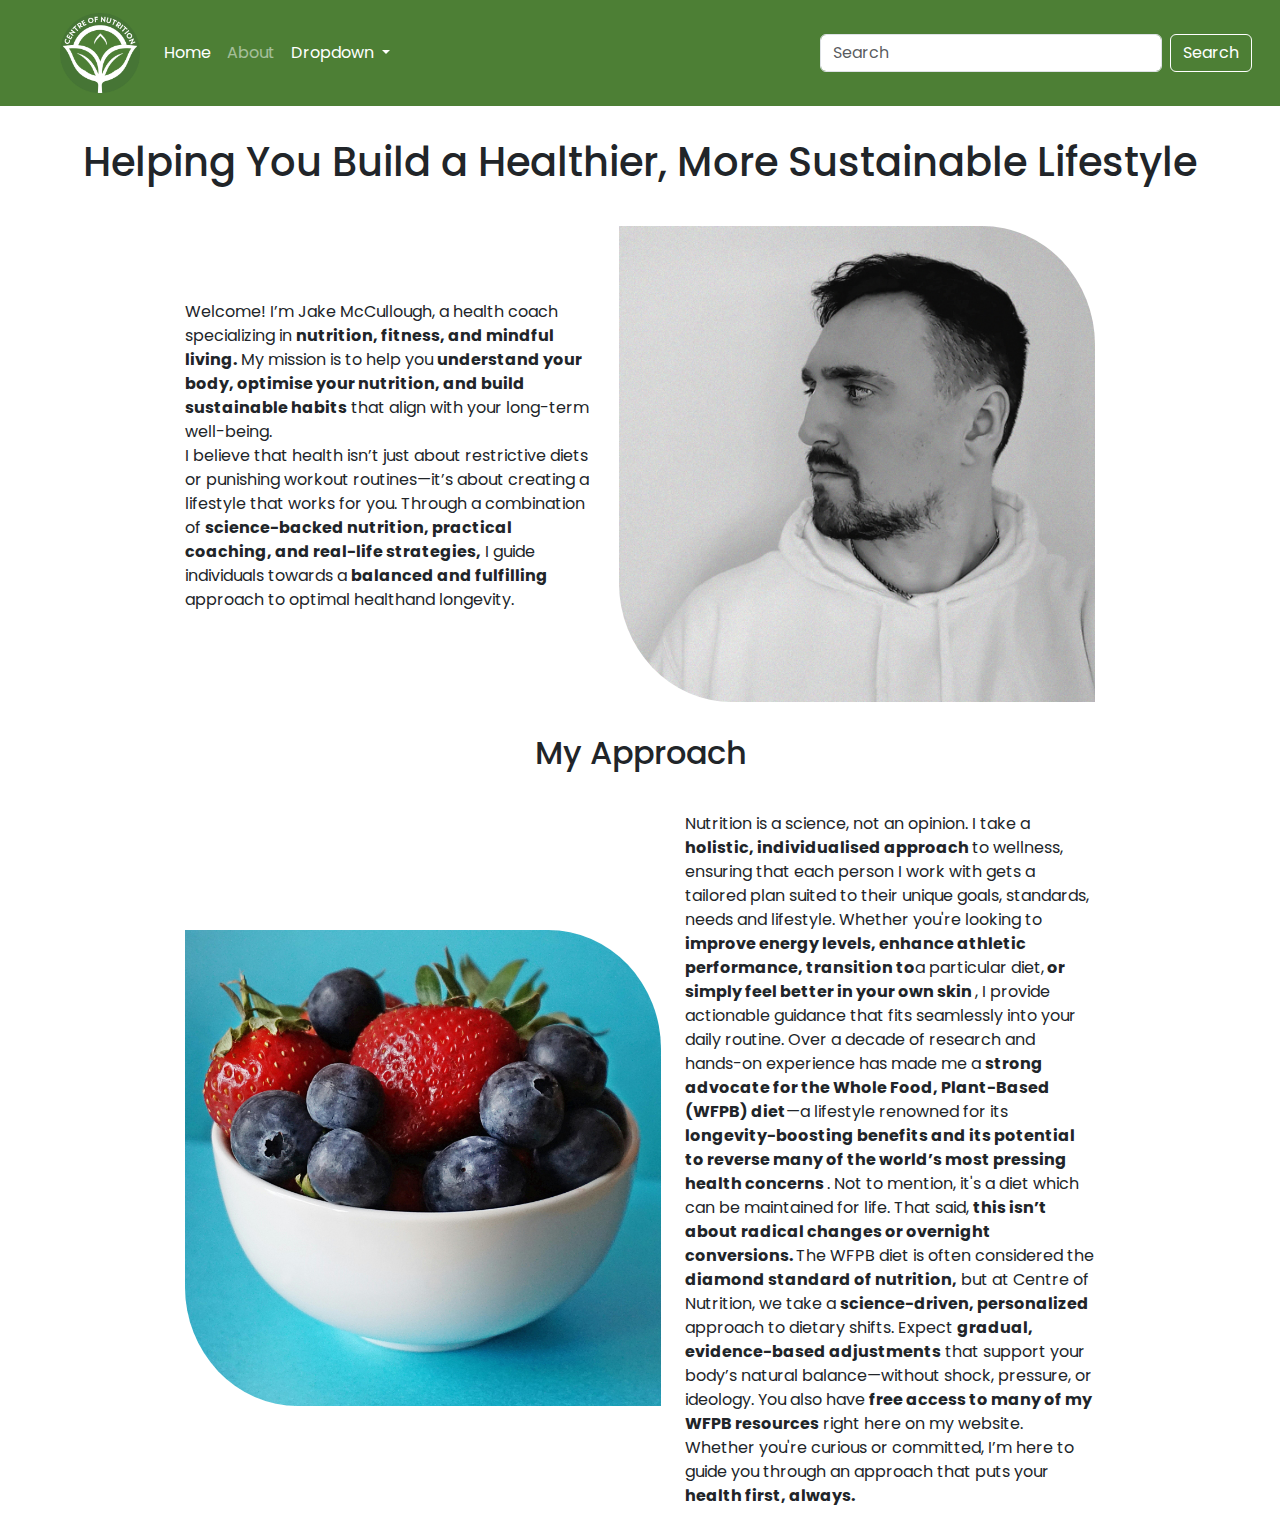
==== about.html @ bb360e1c "add about content" ====
<!DOCTYPE html>
<html lang="en">
  <head>
    <meta charset="UTF-8" />
    <meta name="viewport" content="width=device-width, initial-scale=1.0" />
    <title>Document</title>
    <!--bootstrap CSS-->
    <link
      href="https://cdn.jsdelivr.net/npm/bootstrap@5.3.3/dist/css/bootstrap.min.css"
      rel="stylesheet"
      integrity="sha384-QWTKZyjpPEjISv5WaRU9OFeRpok6YctnYmDr5pNlyT2bRjXh0JMhjY6hW+ALEwIH"
      crossorigin="anonymous"
    />
    <!--custom CSS-->
    <link rel="stylesheet" href="Assets/CSS/style.css" />

    <!--poppins font embed code-->
    <link rel="preconnect" href="https://fonts.googleapis.com" />
    <link rel="preconnect" href="https://fonts.gstatic.com" crossorigin />
    <link
      href="https://fonts.googleapis.com/css2?family=Poppins:ital,wght@0,100;0,200;0,300;0,400;0,500;0,600;0,700;0,800;0,900;1,100;1,200;1,300;1,400;1,500;1,600;1,700;1,800;1,900&display=swap"
      rel="stylesheet"
    />

    <!--favicon-->
    <link
      rel="apple-touch-icon"
      sizes="180x180"
      href="Assets/favicon_con/apple-touch-icon.png"
    />
    <link
      rel="icon"
      type="image/png"
      sizes="32x32"
      href="Assets/favicon_con/favicon-32x32.png"
    />
    <link
      rel="icon"
      type="image/png"
      sizes="16x16"
      href="Assets/favicon_con/favicon-16x16.png"
    />
    <link rel="manifest" href="Assets/favicon_con/site.webmanifest" />
  </head>
  <body>
    <nav class="navbar navbar-expand-lg">
      <div class="container-fluid">
        <a class="navbar-brand" href="#"
          ><img src="Assets/Images/Emblem.png" alt=""
        /></a>
        <button
          class="navbar-toggler"
          type="button"
          data-bs-toggle="collapse"
          data-bs-target="#navbarSupportedContent"
          aria-controls="navbarSupportedContent"
          aria-expanded="false"
          aria-label="Toggle navigation"
        >
          <span class="navbar-toggler-icon"></span>
        </button>
        <div class="collapse navbar-collapse" id="navbarSupportedContent">
          <ul class="navbar-nav me-auto mb-2 mb-lg-0">
            <li class="nav-item">
              <a class="nav-link" href="index.html">Home</a>
            </li>
            <li class="nav-item">
              <a
                class="nav-link active disabled"
                aria-current="page"
                href="about.html"
                aria-disabled="true"
                >About</a
              >
            </li>
            <li class="nav-item dropdown">
              <a
                class="nav-link dropdown-toggle"
                href="#"
                role="button"
                data-bs-toggle="dropdown"
                aria-expanded="false"
              >
                Dropdown
              </a>
              <ul class="dropdown-menu">
                <li><a class="dropdown-item" href="#">Action</a></li>
                <li><a class="dropdown-item" href="#">Another action</a></li>
                <li><hr class="dropdown-divider" /></li>
                <li>
                  <a class="dropdown-item" href="#">Something else here</a>
                </li>
              </ul>
            </li>
          </ul>
          <form class="d-flex" role="search">
            <input
              class="form-control me-2"
              type="search"
              placeholder="Search"
              aria-label="Search"
            />
            <button class="btn btn-outline-success" type="submit">
              Search
            </button>
          </form>
        </div>
      </div>
    </nav>
    <div class="row justify-content-center align-items-center">
      <h1 class="col-12 text-center">
        Helping You Build a Healthier, More Sustainable Lifestyle
      </h1>
      <p class="col-md-4 text-start">
        Welcome! I’m​ Jake McCullough, a health coach specializing in
        <strong>nutrition, fitness, and mindful living.</strong> My mission is
        to help you
        <strong
          >understand your body, optimi​se your nutrition, and build sustainable
          habits</strong
        >
        that align with your long-term well-being. <br />
        I believe that health isn’t just about restrictive diets or punishing
        workout routines​—it’s about creating a lifestyle that works for you.
        Through a combination of
        <strong
          >science-backed nutrition, practical coaching, and real-life
          strategies,</strong
        >
        I guide individuals towards a
        <strong>balanced and fulfilling</strong> approach to ​optimal health​
        and longevity.
      </p>
      <img
        class="col-md-6 abtImg"
        src="Assets/Images/jakemugshot.jpg"
        alt=""
      />
    </div>
    <div class="row justify-content-center align-items-center">
      <h2 class="col-10 text-center">My Approach</h2>
      <img class="col-md-6 abtImg" src="Assets/Images/fruit.jpg" alt="">
      <p class="col-md-4 text-start">
        Nutrition is a science, not an opinion. I take a
        <strong> holistic, individuali​sed approach </strong> to wellness,
        ensuring that each person I work with gets a tailored plan suited to
        their unique ​goals, ​standards, needs and lifestyle. Whether you're
        looking to <strong>
          improve energy levels, enhance athletic performance,
          transition to
        </strong> ​a particular diet,<strong>
           or simply feel better in your own
          skin
        </strong>, I provide actionable guidance that fits seamlessly into your daily
        routine.​ Over a decade of research and hands-on experience has made me
        a <strong>strong advocate for the Whole Food, Plant-Based (WFPB) diet</strong>—a
        lifestyle renowned for its <strong>
          longevity-boosting benefits and its potential
          to reverse many of the world’s most pressing health concerns
        </strong>.​ Not to
        mention, it's a diet which can be maintained for life. That said, <strong>
          this
          isn’t about radical changes or overnight conversions.
        </strong> The WFPB diet is
        often considered the <strong>​diamond standard of nutrition,</strong> but at Centre of
        Nutrition, we take a <strong>science-driven, personali​zed</strong> approach to dietary
        shifts. Expect <strong>gradual, evidence-based adjustments</strong> that support your
        body’s natural balance—without shock, pressure, or ideology. You also
        have <strong>free access to many of my WFPB resources</strong> right here on my website.
        Whether you're curious or committed, I’m here to guide you through an
        approach that puts your <strong>health first, always.</strong>
      </p>
    </div>
  </body>
</html>
---- Assets/CSS/style.css ----
@import "overlay.css";



body {
    font-family: Poppins, sans-serif;
    background-color: white;
}

.navbar {
    background-color: #4D7F35;
}

nav .nav-link {
    color: white;
}


.nav-link.disabled {
    color: white;
    pointer-events: none;
    opacity: 0.5;
}

.navbar .nav-link.active {
    color: white;
}

.navbar .btn {
    color: white;
    border: 1px solid white;
    margin-right: 1rem; 
}

.navbar .btn:hover {
    background-color: white;
    color: #4D7F35;
}

.navbar-brand img {
    margin-left: 3rem;
    max-height: 5rem;
}

.hero-container {
    position: relative;
}

.hero-container img {
    filter: brightness(30%);
    max-width: 100%;
}

.hero-text {
    position: absolute;
    top: 50%;
    left: 50%;
    transform: translate(-50%, -50%);
    color: white;
    text-align: center;
}

h1 {
    padding-top: 2rem;
    padding-bottom: 2rem;   
}

h2 {
    padding-top: 2rem;
    padding-bottom: 2rem;
}

.abtImg {
    border-radius: 0% 25% 0% 25%;
    max-width: 500px;
}
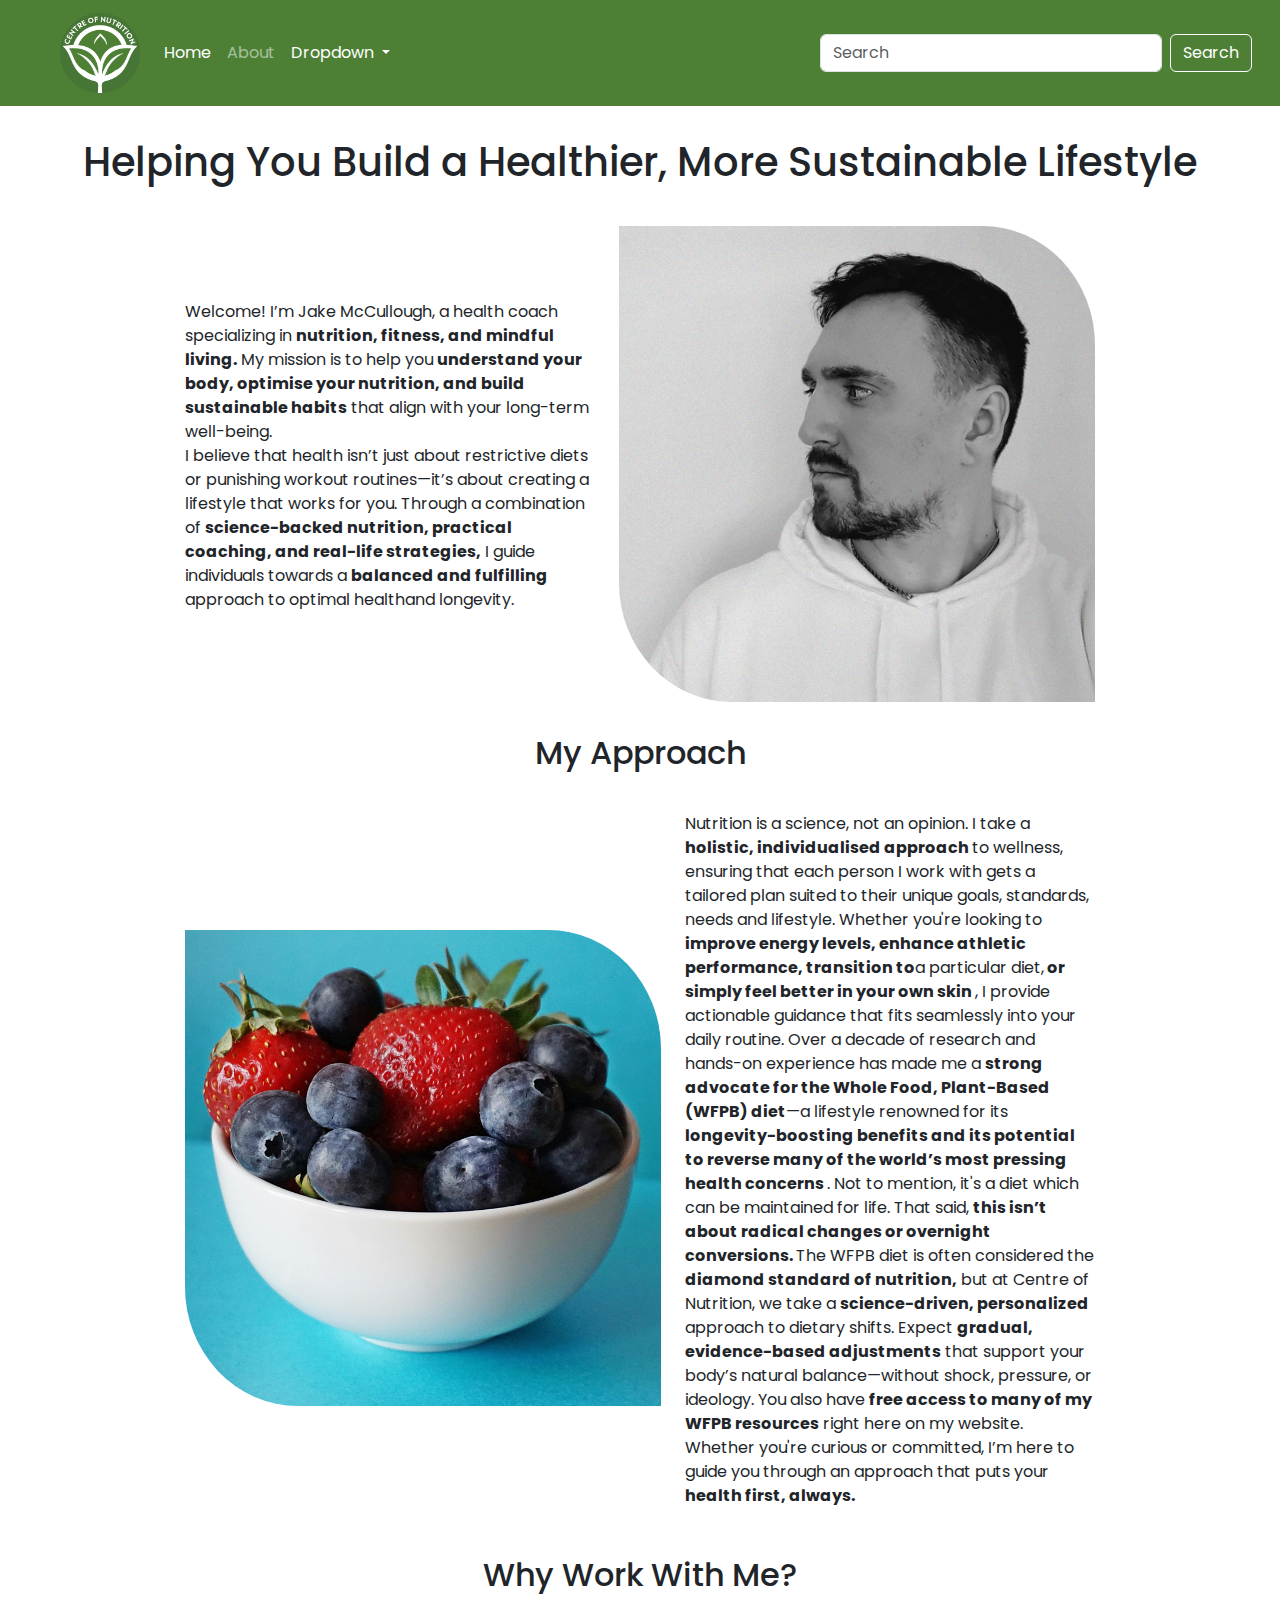
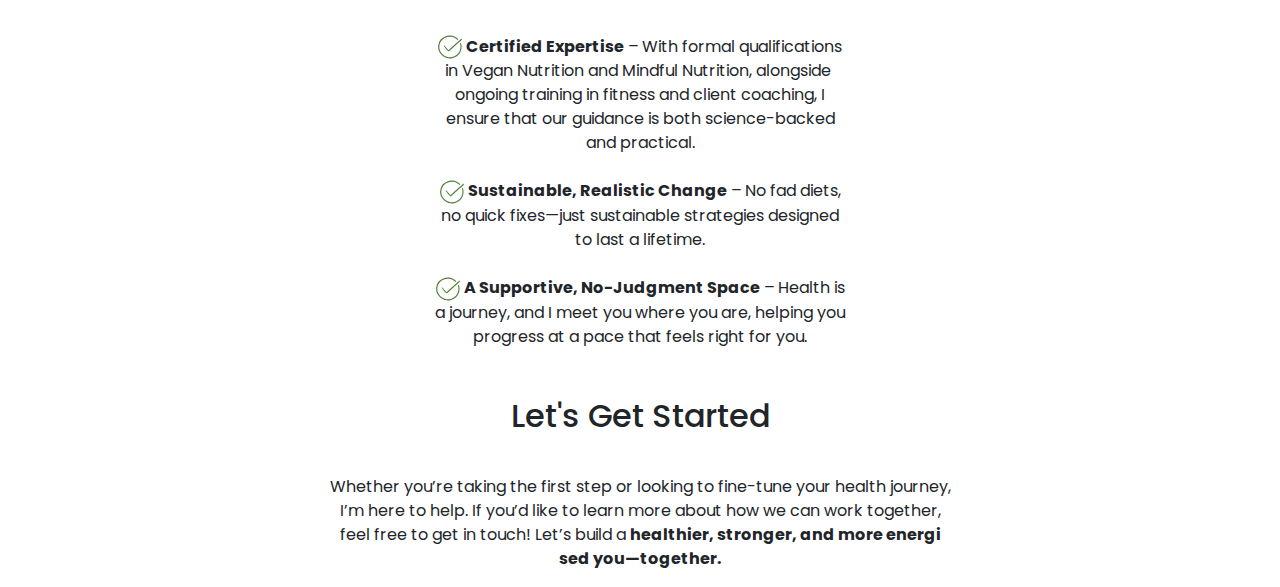
==== commit ac7c080d: "add all about content" ====
--- a/about.html
+++ b/about.html
@@ -131,44 +131,121 @@
         <strong>balanced and fulfilling</strong> approach to ​optimal health​
         and longevity.
       </p>
-      <img
-        class="col-md-6 abtImg"
-        src="Assets/Images/jakemugshot.jpg"
-        alt=""
-      />
+      <img class="col-md-6 abtImg" src="Assets/Images/jakemugshot.jpg" alt="" />
     </div>
     <div class="row justify-content-center align-items-center">
       <h2 class="col-10 text-center">My Approach</h2>
-      <img class="col-md-6 abtImg" src="Assets/Images/fruit.jpg" alt="">
+      <img class="col-md-6 abtImg" src="Assets/Images/fruit.jpg" alt="" />
       <p class="col-md-4 text-start">
         Nutrition is a science, not an opinion. I take a
         <strong> holistic, individuali​sed approach </strong> to wellness,
         ensuring that each person I work with gets a tailored plan suited to
         their unique ​goals, ​standards, needs and lifestyle. Whether you're
-        looking to <strong>
-          improve energy levels, enhance athletic performance,
-          transition to
-        </strong> ​a particular diet,<strong>
-           or simply feel better in your own
-          skin
-        </strong>, I provide actionable guidance that fits seamlessly into your daily
+        looking to
+        <strong>
+          improve energy levels, enhance athletic performance, transition to
+        </strong>
+        ​a particular diet,<strong>
+          or simply feel better in your own skin </strong
+        >, I provide actionable guidance that fits seamlessly into your daily
         routine.​ Over a decade of research and hands-on experience has made me
-        a <strong>strong advocate for the Whole Food, Plant-Based (WFPB) diet</strong>—a
-        lifestyle renowned for its <strong>
-          longevity-boosting benefits and its potential
-          to reverse many of the world’s most pressing health concerns
-        </strong>.​ Not to
-        mention, it's a diet which can be maintained for life. That said, <strong>
-          this
-          isn’t about radical changes or overnight conversions.
-        </strong> The WFPB diet is
-        often considered the <strong>​diamond standard of nutrition,</strong> but at Centre of
-        Nutrition, we take a <strong>science-driven, personali​zed</strong> approach to dietary
-        shifts. Expect <strong>gradual, evidence-based adjustments</strong> that support your
-        body’s natural balance—without shock, pressure, or ideology. You also
-        have <strong>free access to many of my WFPB resources</strong> right here on my website.
-        Whether you're curious or committed, I’m here to guide you through an
-        approach that puts your <strong>health first, always.</strong>
+        a
+        <strong
+          >strong advocate for the Whole Food, Plant-Based (WFPB) diet</strong
+        >—a lifestyle renowned for its
+        <strong>
+          longevity-boosting benefits and its potential to reverse many of the
+          world’s most pressing health concerns </strong
+        >.​ Not to mention, it's a diet which can be maintained for life. That
+        said,
+        <strong>
+          this isn’t about radical changes or overnight conversions.
+        </strong>
+        The WFPB diet is often considered the
+        <strong>​diamond standard of nutrition,</strong> but at Centre of
+        Nutrition, we take a
+        <strong>science-driven, personali​zed</strong> approach to dietary
+        shifts. Expect <strong>gradual, evidence-based adjustments</strong> that
+        support your body’s natural balance—without shock, pressure, or
+        ideology. You also have
+        <strong>free access to many of my WFPB resources</strong> right here on
+        my website. Whether you're curious or committed, I’m here to guide you
+        through an approach that puts your
+        <strong>health first, always.</strong>
+      </p>
+    </div>
+
+    <div class="row justify-content-center align-items-center">
+      <h2 class="col-10 text-center">Why Work With Me?</h2>
+      <p class="col-md-4 text-center">
+        <svg
+          width="1.5rem"
+          height="1.5rem"
+          viewBox="0 -3.5 170 170"
+          fill="none"
+          xmlns="http://www.w3.org/2000/svg"
+        >
+          <path
+            d="M142.196 30.4125C142.586 30.0637 142.897 29.6356 143.109 29.1567C143.32 28.6778 143.427 28.1592 143.422 27.6357C143.417 27.1122 143.3 26.5959 143.079 26.1213C142.858 25.6467 142.538 25.2248 142.141 24.8838C141.722 24.5249 141.307 24.1678 140.895 23.8127C137.751 21.1093 134.5 18.3102 131.1 15.9225C105.123 -2.36044 78.1316 -2.4633 50.8803 7.23287C26.2068 16.0055 10.3619 33.5563 3.77909 59.3882C-3.56415 88.249 2.86618 113.71 22.9048 135.073C23.4261 135.625 23.9582 136.177 24.4895 136.704C35.2539 147.469 48.6614 154.115 59.2847 158.739C63.8445 160.731 87.2404 163.149 93.5707 162.206C131.19 156.588 155.946 135.37 164.569 99.8725C166.215 92.9194 167.035 85.7962 167.011 78.6508C166.974 71.1466 165.712 63.6988 163.275 56.6012C163.097 56.0703 162.805 55.5851 162.418 55.1805C162.031 54.7759 161.56 54.4618 161.037 54.2606C160.515 54.0595 159.954 53.9764 159.396 54.0171C158.838 54.0579 158.295 54.2216 157.808 54.4965L157.706 54.5547C156.931 54.9984 156.336 55.7005 156.027 56.5381C155.717 57.3757 155.712 58.2954 156.012 59.1364C158.212 65.2371 159.334 71.674 159.327 78.1592C159.251 85.9394 158.198 93.6792 156.192 101.197C150.248 122.8 136.038 138.545 112.75 149.315C89.0741 160.65 55.1215 149.19 46.0879 143.226C36.1031 136.4 27.3663 127.908 20.2596 118.121C9.11418 102.34 6.61369 79.6587 12.6028 58.9229C15.4055 49.3489 20.3036 40.5185 26.9421 33.0722C33.5806 25.6259 41.793 19.7503 50.9838 15.8714C74.8941 5.93474 98.8852 4.18192 122.285 19.0635C125.422 21.061 133.422 27.3424 137.465 30.5501C138.143 31.0882 138.99 31.3691 139.855 31.3432C140.721 31.3172 141.549 30.986 142.194 30.4082L142.196 30.4125Z"
+            fill="#4D7F35"
+          />
+          <path
+            d="M74.6287 104.313C76.2312 102.79 77.1115 102.019 77.9173 101.177C103.753 74.1855 132.047 49.8851 160.508 25.7727C161.584 24.8619 162.685 23.7 163.958 23.3737C165.493 22.9815 167.996 23.4326 168.682 24.2661C169.133 24.8821 169.418 25.6035 169.509 26.3612C169.601 27.1189 169.496 27.8875 169.206 28.5932C168.537 30.3474 166.907 31.8498 165.429 33.1629C156.607 41.0019 147.538 48.5708 138.872 56.5716C120.756 73.3024 102.756 90.1576 84.8704 107.137C77.0334 114.561 74.0173 114.862 66.8059 106.929C62.0589 101.705 47.7328 84.0973 43.3455 78.5495C42.7256 77.6872 42.1735 76.7781 41.6941 75.8305C40.7045 74.0756 40.0576 72.1419 42.0246 70.7814C44.2158 69.2662 45.7707 70.8473 47.0696 72.4937C48.384 74.1607 49.5048 75.9916 50.9121 77.5713C55.2811 82.4737 69.908 99.1421 74.6287 104.313Z"
+            fill="#4D7F35"
+          />
+        </svg>
+        <strong>Certified Expertise</strong> – With formal qualifications in
+        Vegan Nutrition and Mindful Nutrition, alongside ​ongoing training in
+        fitness and client coaching, I ensure that ​our guidance is both
+        science-backed and practical.<br /><br />
+        <svg
+          width="1.5rem"
+          height="1.5rem"
+          viewBox="0 -3.5 170 170"
+          fill="none"
+          xmlns="http://www.w3.org/2000/svg"
+        >
+          <path
+            d="M142.196 30.4125C142.586 30.0637 142.897 29.6356 143.109 29.1567C143.32 28.6778 143.427 28.1592 143.422 27.6357C143.417 27.1122 143.3 26.5959 143.079 26.1213C142.858 25.6467 142.538 25.2248 142.141 24.8838C141.722 24.5249 141.307 24.1678 140.895 23.8127C137.751 21.1093 134.5 18.3102 131.1 15.9225C105.123 -2.36044 78.1316 -2.4633 50.8803 7.23287C26.2068 16.0055 10.3619 33.5563 3.77909 59.3882C-3.56415 88.249 2.86618 113.71 22.9048 135.073C23.4261 135.625 23.9582 136.177 24.4895 136.704C35.2539 147.469 48.6614 154.115 59.2847 158.739C63.8445 160.731 87.2404 163.149 93.5707 162.206C131.19 156.588 155.946 135.37 164.569 99.8725C166.215 92.9194 167.035 85.7962 167.011 78.6508C166.974 71.1466 165.712 63.6988 163.275 56.6012C163.097 56.0703 162.805 55.5851 162.418 55.1805C162.031 54.7759 161.56 54.4618 161.037 54.2606C160.515 54.0595 159.954 53.9764 159.396 54.0171C158.838 54.0579 158.295 54.2216 157.808 54.4965L157.706 54.5547C156.931 54.9984 156.336 55.7005 156.027 56.5381C155.717 57.3757 155.712 58.2954 156.012 59.1364C158.212 65.2371 159.334 71.674 159.327 78.1592C159.251 85.9394 158.198 93.6792 156.192 101.197C150.248 122.8 136.038 138.545 112.75 149.315C89.0741 160.65 55.1215 149.19 46.0879 143.226C36.1031 136.4 27.3663 127.908 20.2596 118.121C9.11418 102.34 6.61369 79.6587 12.6028 58.9229C15.4055 49.3489 20.3036 40.5185 26.9421 33.0722C33.5806 25.6259 41.793 19.7503 50.9838 15.8714C74.8941 5.93474 98.8852 4.18192 122.285 19.0635C125.422 21.061 133.422 27.3424 137.465 30.5501C138.143 31.0882 138.99 31.3691 139.855 31.3432C140.721 31.3172 141.549 30.986 142.194 30.4082L142.196 30.4125Z"
+            fill="#4D7F35"
+          />
+          <path
+            d="M74.6287 104.313C76.2312 102.79 77.1115 102.019 77.9173 101.177C103.753 74.1855 132.047 49.8851 160.508 25.7727C161.584 24.8619 162.685 23.7 163.958 23.3737C165.493 22.9815 167.996 23.4326 168.682 24.2661C169.133 24.8821 169.418 25.6035 169.509 26.3612C169.601 27.1189 169.496 27.8875 169.206 28.5932C168.537 30.3474 166.907 31.8498 165.429 33.1629C156.607 41.0019 147.538 48.5708 138.872 56.5716C120.756 73.3024 102.756 90.1576 84.8704 107.137C77.0334 114.561 74.0173 114.862 66.8059 106.929C62.0589 101.705 47.7328 84.0973 43.3455 78.5495C42.7256 77.6872 42.1735 76.7781 41.6941 75.8305C40.7045 74.0756 40.0576 72.1419 42.0246 70.7814C44.2158 69.2662 45.7707 70.8473 47.0696 72.4937C48.384 74.1607 49.5048 75.9916 50.9121 77.5713C55.2811 82.4737 69.908 99.1421 74.6287 104.313Z"
+            fill="#4D7F35"
+          />
+        </svg>
+        <strong>Sustainable, Realistic Change</strong> – No fad diets, no quick
+        fixes—just sustainable strategies designed to last a lifetime.<br /><br />
+        <svg
+          width="1.5rem"
+          height="1.5rem"
+          viewBox="0 -3.5 170 170"
+          fill="none"
+          xmlns="http://www.w3.org/2000/svg"
+        >
+          <path
+            d="M142.196 30.4125C142.586 30.0637 142.897 29.6356 143.109 29.1567C143.32 28.6778 143.427 28.1592 143.422 27.6357C143.417 27.1122 143.3 26.5959 143.079 26.1213C142.858 25.6467 142.538 25.2248 142.141 24.8838C141.722 24.5249 141.307 24.1678 140.895 23.8127C137.751 21.1093 134.5 18.3102 131.1 15.9225C105.123 -2.36044 78.1316 -2.4633 50.8803 7.23287C26.2068 16.0055 10.3619 33.5563 3.77909 59.3882C-3.56415 88.249 2.86618 113.71 22.9048 135.073C23.4261 135.625 23.9582 136.177 24.4895 136.704C35.2539 147.469 48.6614 154.115 59.2847 158.739C63.8445 160.731 87.2404 163.149 93.5707 162.206C131.19 156.588 155.946 135.37 164.569 99.8725C166.215 92.9194 167.035 85.7962 167.011 78.6508C166.974 71.1466 165.712 63.6988 163.275 56.6012C163.097 56.0703 162.805 55.5851 162.418 55.1805C162.031 54.7759 161.56 54.4618 161.037 54.2606C160.515 54.0595 159.954 53.9764 159.396 54.0171C158.838 54.0579 158.295 54.2216 157.808 54.4965L157.706 54.5547C156.931 54.9984 156.336 55.7005 156.027 56.5381C155.717 57.3757 155.712 58.2954 156.012 59.1364C158.212 65.2371 159.334 71.674 159.327 78.1592C159.251 85.9394 158.198 93.6792 156.192 101.197C150.248 122.8 136.038 138.545 112.75 149.315C89.0741 160.65 55.1215 149.19 46.0879 143.226C36.1031 136.4 27.3663 127.908 20.2596 118.121C9.11418 102.34 6.61369 79.6587 12.6028 58.9229C15.4055 49.3489 20.3036 40.5185 26.9421 33.0722C33.5806 25.6259 41.793 19.7503 50.9838 15.8714C74.8941 5.93474 98.8852 4.18192 122.285 19.0635C125.422 21.061 133.422 27.3424 137.465 30.5501C138.143 31.0882 138.99 31.3691 139.855 31.3432C140.721 31.3172 141.549 30.986 142.194 30.4082L142.196 30.4125Z"
+            fill="#4D7F35"
+          />
+          <path
+            d="M74.6287 104.313C76.2312 102.79 77.1115 102.019 77.9173 101.177C103.753 74.1855 132.047 49.8851 160.508 25.7727C161.584 24.8619 162.685 23.7 163.958 23.3737C165.493 22.9815 167.996 23.4326 168.682 24.2661C169.133 24.8821 169.418 25.6035 169.509 26.3612C169.601 27.1189 169.496 27.8875 169.206 28.5932C168.537 30.3474 166.907 31.8498 165.429 33.1629C156.607 41.0019 147.538 48.5708 138.872 56.5716C120.756 73.3024 102.756 90.1576 84.8704 107.137C77.0334 114.561 74.0173 114.862 66.8059 106.929C62.0589 101.705 47.7328 84.0973 43.3455 78.5495C42.7256 77.6872 42.1735 76.7781 41.6941 75.8305C40.7045 74.0756 40.0576 72.1419 42.0246 70.7814C44.2158 69.2662 45.7707 70.8473 47.0696 72.4937C48.384 74.1607 49.5048 75.9916 50.9121 77.5713C55.2811 82.4737 69.908 99.1421 74.6287 104.313Z"
+            fill="#4D7F35"
+          />
+        </svg>
+        <strong>A Supportive, No-Judgment Space</strong> – Health is a journey,
+        and I meet you where you are, helping you progress at a pace that feels
+        right for you.<br />
+      </p>
+    </div>
+    <div class="row justify-content-center align-items-center">
+      <h2 class="col-10 text-center">Let's Get Started</h2>
+      <p class="col-md-6 text-center">
+        Whether you’re taking the first step or looking to fine-tune your health
+        journey, I’m here to help. If you’d like to learn more about how we can
+        work together, feel free to get in touch! Let’s build a <strong>
+          healthier,
+          stronger, and more energi​sed you—together.
+        </strong>
       </p>
     </div>
   </body>
--- a/Assets/CSS/style.css
+++ b/Assets/CSS/style.css
@@ -73,4 +73,8 @@
 .abtImg {
     border-radius: 0% 25% 0% 25%;
     max-width: 500px;
+}
+
+iframe {
+    min-height: 500px;
 }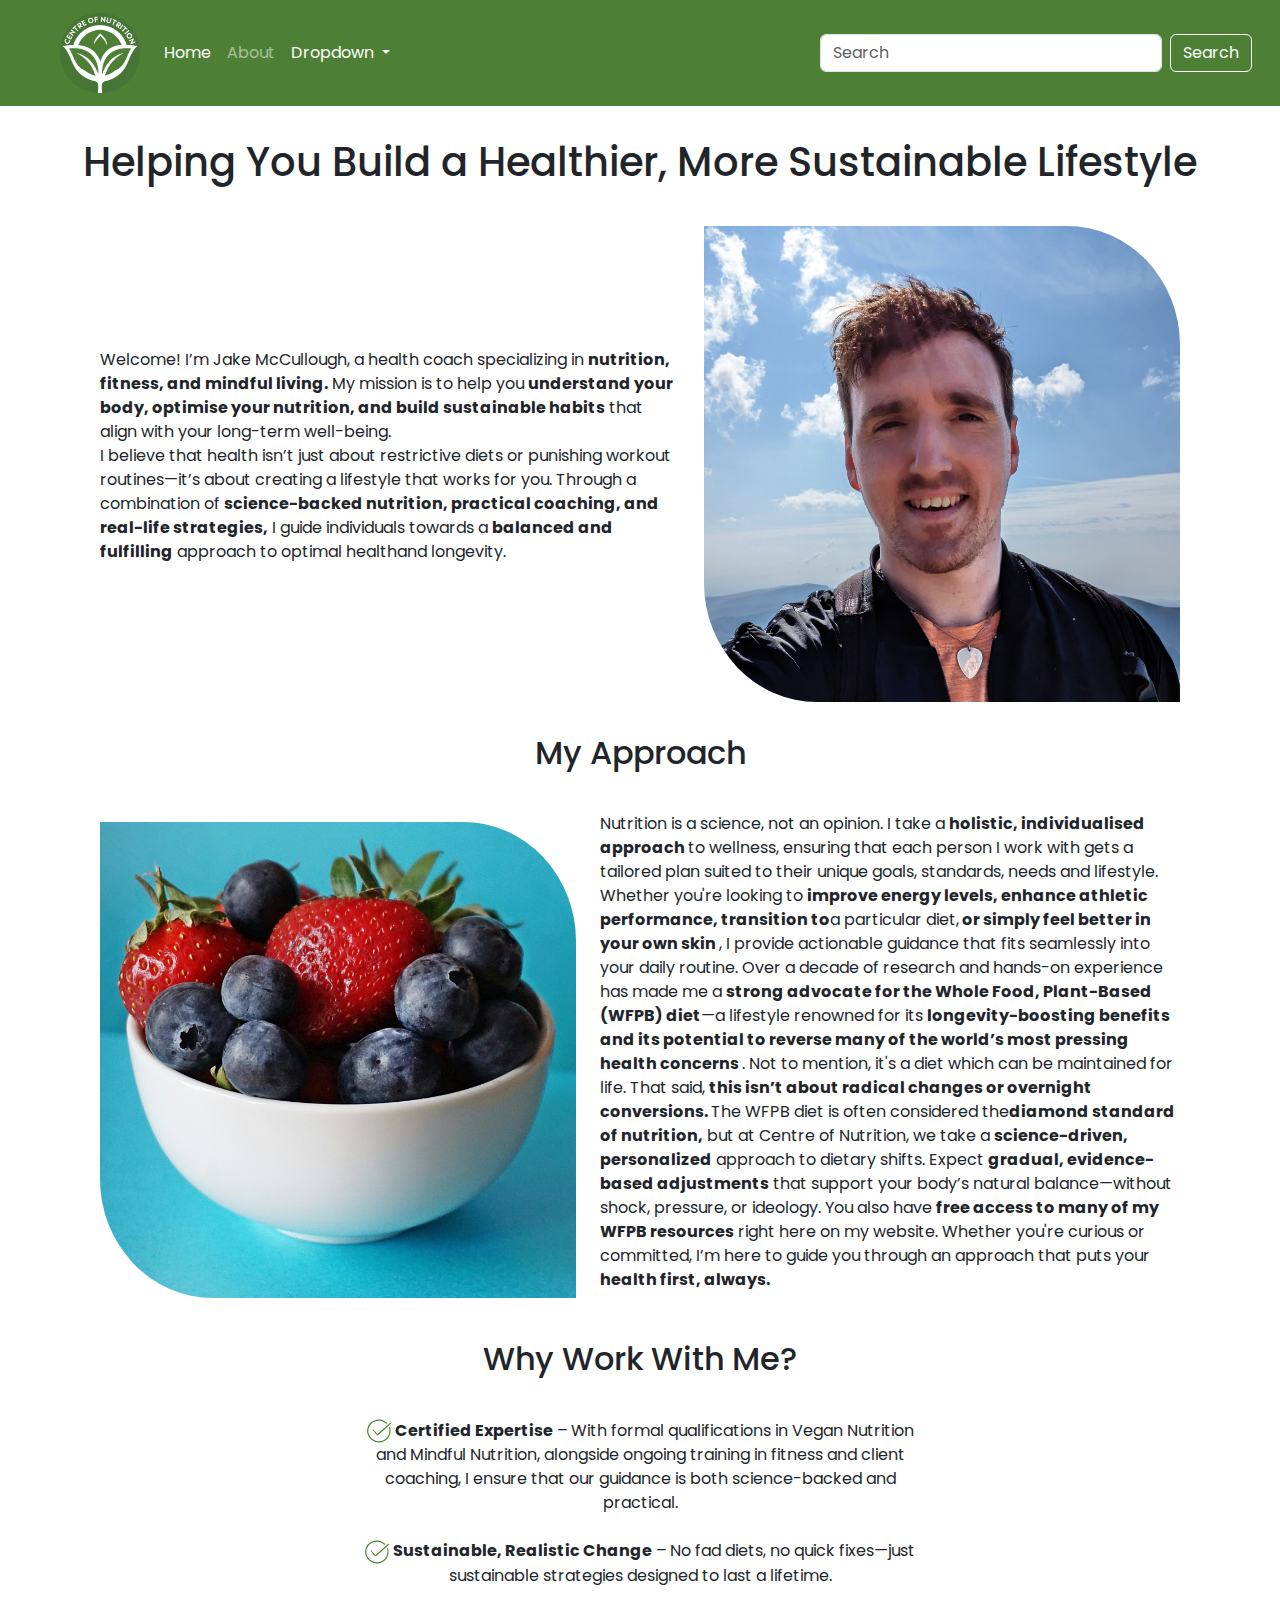
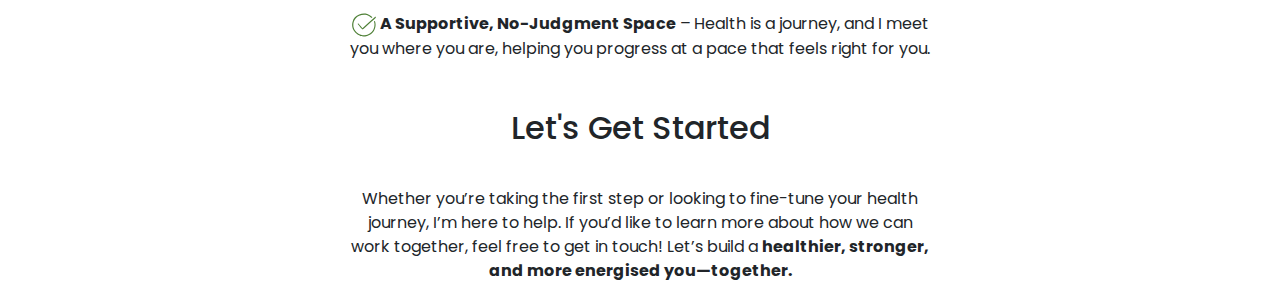
==== commit 94489d59: "add mobile padding and new about image" ====
--- a/about.html
+++ b/about.html
@@ -45,7 +45,7 @@
   <body>
     <nav class="navbar navbar-expand-lg">
       <div class="container-fluid">
-        <a class="navbar-brand" href="#"
+        <a class="navbar-brand" href="index.html"
           ><img src="Assets/Images/Emblem.png" alt=""
         /></a>
         <button
@@ -107,11 +107,12 @@
         </div>
       </div>
     </nav>
+  <div class="container-fluid px-5">
     <div class="row justify-content-center align-items-center">
       <h1 class="col-12 text-center">
         Helping You Build a Healthier, More Sustainable Lifestyle
       </h1>
-      <p class="col-md-4 text-start">
+      <p class="col-md-6 text-start">
         Welcome! I’m​ Jake McCullough, a health coach specializing in
         <strong>nutrition, fitness, and mindful living.</strong> My mission is
         to help you
@@ -131,12 +132,12 @@
         <strong>balanced and fulfilling</strong> approach to ​optimal health​
         and longevity.
       </p>
-      <img class="col-md-6 abtImg" src="Assets/Images/jakemugshot.jpg" alt="" />
+      <img class="col-md-6 abtImg" src="Assets/Images/jakesnowdon.jpg" alt="" />
     </div>
     <div class="row justify-content-center align-items-center">
       <h2 class="col-10 text-center">My Approach</h2>
       <img class="col-md-6 abtImg" src="Assets/Images/fruit.jpg" alt="" />
-      <p class="col-md-4 text-start">
+      <p class="col-md-6 text-start">
         Nutrition is a science, not an opinion. I take a
         <strong> holistic, individuali​sed approach </strong> to wellness,
         ensuring that each person I work with gets a tailored plan suited to
@@ -177,7 +178,7 @@
 
     <div class="row justify-content-center align-items-center">
       <h2 class="col-10 text-center">Why Work With Me?</h2>
-      <p class="col-md-4 text-center">
+      <p class="col-md-6 text-center">
         <svg
           width="1.5rem"
           height="1.5rem"
@@ -248,5 +249,6 @@
         </strong>
       </p>
     </div>
+  </div>
   </body>
 </html>
--- a/Assets/CSS/style.css
+++ b/Assets/CSS/style.css
@@ -47,7 +47,7 @@
 }
 
 .hero-container img {
-    filter: brightness(30%);
+    filter: brightness(85%);
     max-width: 100%;
 }
 
@@ -74,7 +74,3 @@
     border-radius: 0% 25% 0% 25%;
     max-width: 500px;
 }
-
-iframe {
-    min-height: 500px;
-}